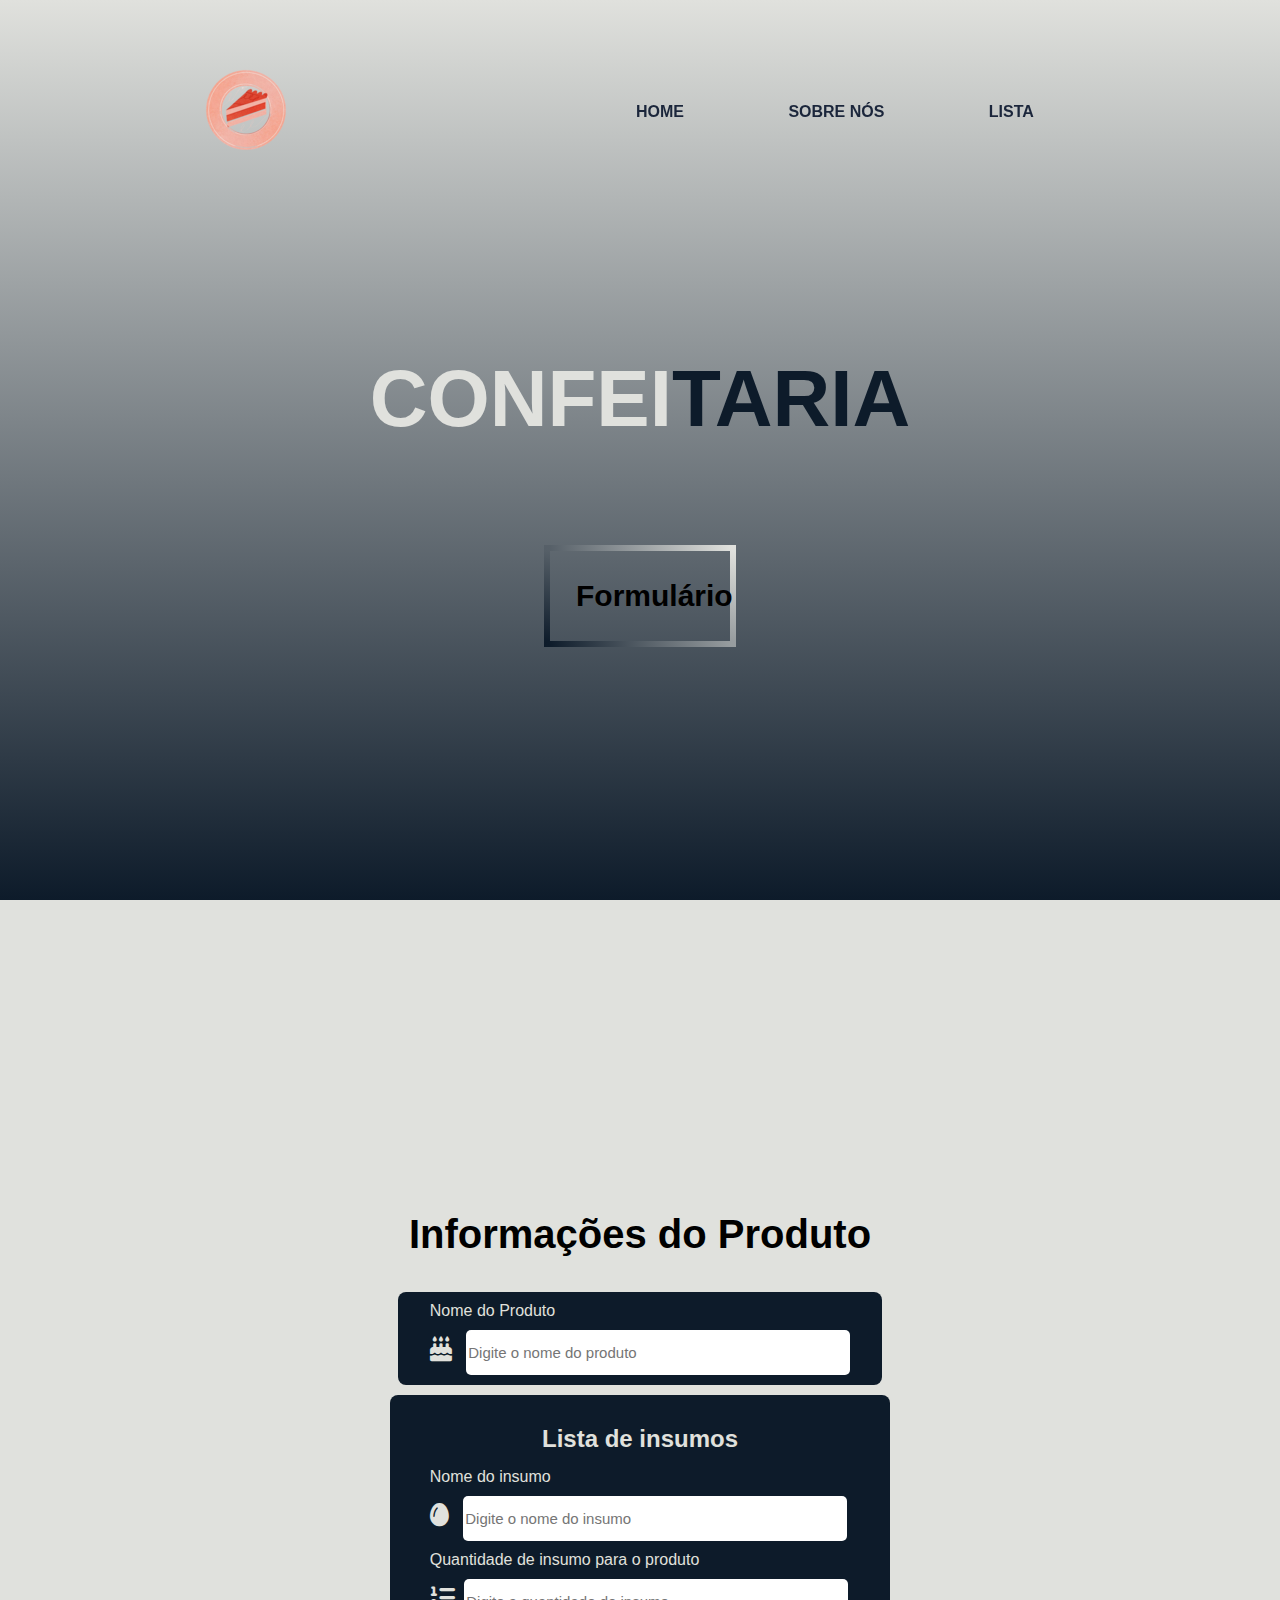
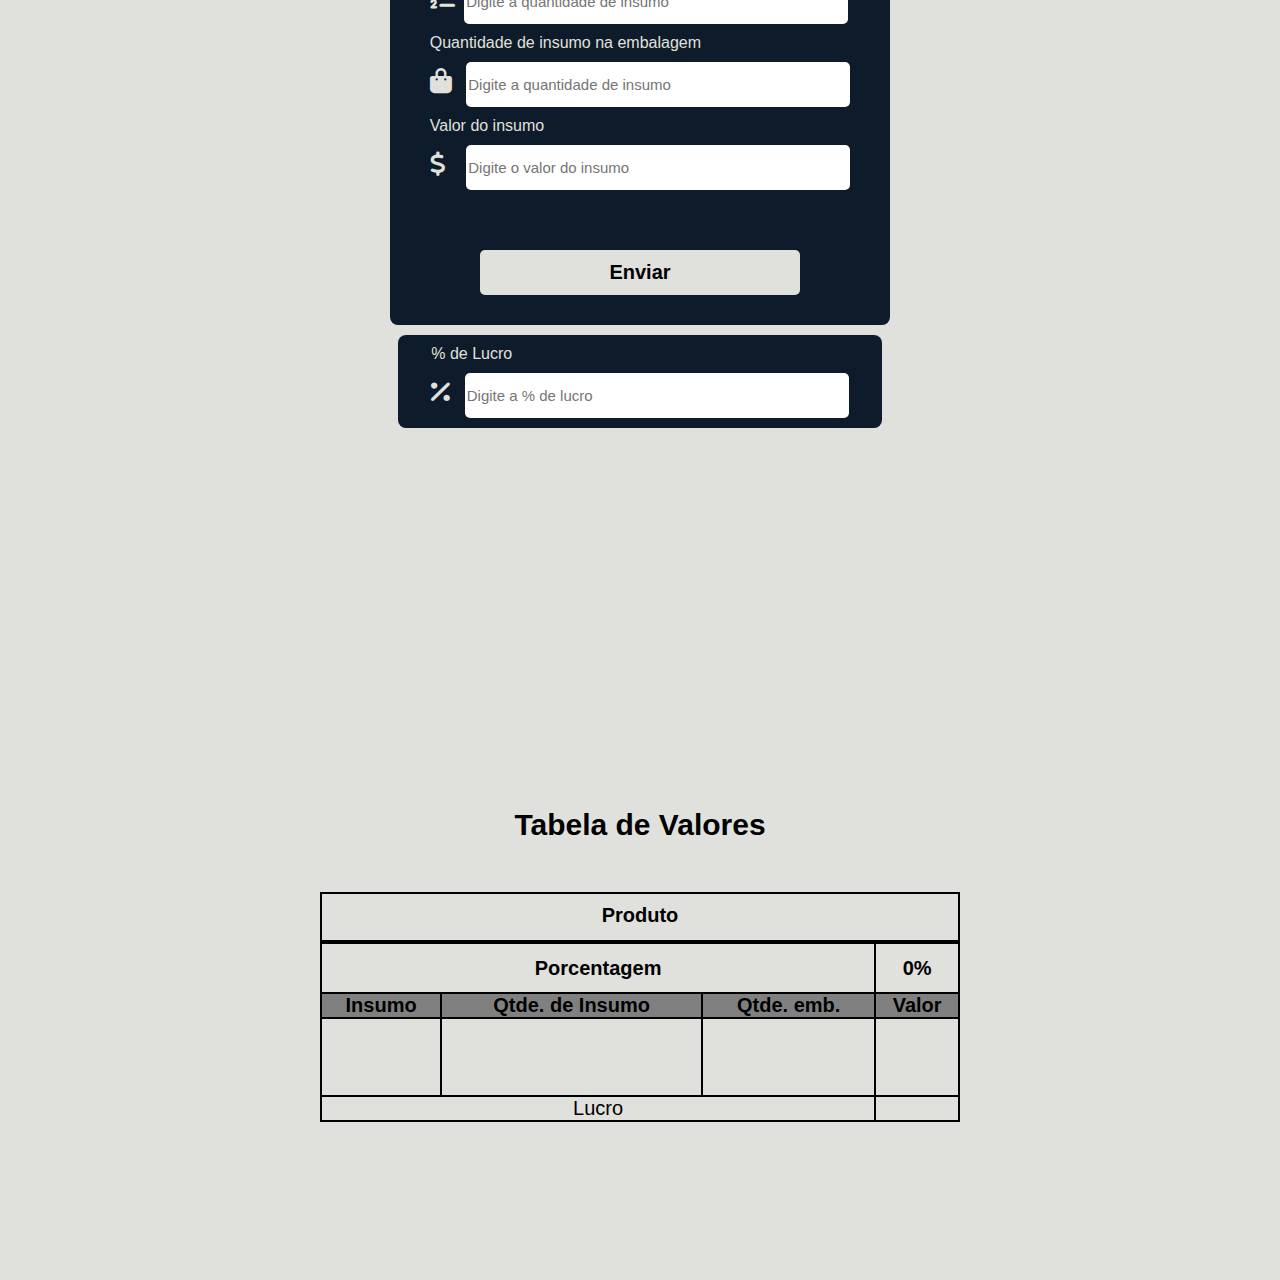
==== index.html @ 941dc5ba "primeiro commit" ====
<!DOCTYPE html>
<html lang="pt-br">
<head>
    <meta charset="UTF-8">
    <meta http-equiv="X-UA-Compatible" content="IE=edge">
    <meta name="viewport" content="width=device-width, initial-scale=1.0">
    <link rel="stylesheet" href="estilos.css">
    <link rel="stylesheet" href="https://cdnjs.cloudflare.com/ajax/libs/font-awesome/6.4.0/css/all.min.css">
    <title>Tabelas</title>
</head>
<body>

    <header id="header">
        <div id="logo">
            <img id="marca" src="imagens/76449581-3c99-4b84-87a5-cd4f27e402ff-removebg-preview (1).png" alt="Logo_Confeitaria">
        </div>

        <nav>
            <a href="#">HOME</a>
            <a href="#">SOBRE NÓS</a>
            <a href="#">LISTA</a>
        </nav>
    </header>
    <section id="banner">
        <div id="s1">
            <div>
                <h1>CONFEI<span>TARIA</span></h1>
            </div>
            
            <div id="botao">
                <a href="#second"><button id="bt1">Formulário</button></a>
            </div>
        </div>
        
    </section>

    <section id="second">

        <div id="alerta">
            <label id="cuidado" for=""></label>
        </div>

        <div id="head">
            <h1>Informações do Produto</h1>
        </div>

        <div class="inputs">
            <div id="pert">
            <label for="">
                Nome do Produto
                <div class="produto">
                    <i class="fa-solid fa-cake-candles"></i>
                    <input type="text" id="nome" placeholder="Digite o nome do produto">
                </div>
            </label>
                </div>
            </div>
        

        <form id="form" action="">
                <div id="insumos">
                    <h2>Lista de insumos</h2>
                    <div class="inputs">
                        <label for="">
                            Nome do insumo
                            <div class="produto">
                                <i class="fa-solid fa-egg"></i>
                                <input type="text" id="insumo" placeholder="Digite o nome do insumo">
                            </div>
                        </label>
                        <label for="">
                            Quantidade de insumo para o produto
                            <div class="produto">
                                <i id="icon_list" class="fa-solid fa-list-ol"></i>
                                <input type="number" id="qtdeProd" placeholder="Digite a quantidade de insumo">
                            </div>
                        </label>
                        <label for="">
                            Quantidade de insumo na embalagem
                            <div class="produto">
                                <i class="fa-solid fa-bag-shopping"></i>
                                <input type="number" id="qtdeEmbalagem" placeholder="Digite a quantidade de insumo">
                            </div>
                        </label>
                        <label for="">
                            Valor do insumo
                            <div class="produto">
                                <i id="icon_valor" class="fa-solid fa-dollar-sign"></i>
                                <input type="number" id="valor" placeholder="Digite o valor do insumo">
                            </div>
                        </label>
                    </div>
                </div>
                
                <div>
                    <button id="bt2" type="submit">Enviar</button>
                </div>

            </div>

        </form>
        <div class="inputs">
            <div id="pert">
            <label for="">
                % de Lucro
                <div class="produto">
                    <i class="fa-solid fa-percent"></i>
                    <input type="number" id="porcentagem" placeholder="Digite a % de lucro">
                </div>
            </label>
                </div>
            </div>
    </section>

    <section id="tabela">

        <h1 id="title_valor">Tabela de Valores</h1>

        <div>
            <table>
                <caption id="caption">Produto</caption>
                <thead>
                    <tr>
                        <td class="percent" colspan="3">Porcentagem</td>
                        <td class="percent" id="percent">0%</td>
                    </tr>
                    <tr>
                        <th>Insumo</th>
                        <th>Qtde. de Insumo</th>
                        <th>Qtde. emb.</th>
                        <th>Valor</th>
                    </tr>
                </thead>
                <tbody id="tbody">
                    <tr>
                        <td></td>            
                        <td></td>
                        <td></td>
                        <td></td>
                    </tr>
                </tbody>
                <tfoot>
                    <tr>
                        <td colspan="3">Lucro</td>
                        <td id="lucro"></td>
                    </tr>
                </tfoot>    
            </table>

           <!-- <div>
                <button >Salvar</button>
                <button id="cancelar">Cancelar</button>
            </div> -->
        </div>
    </section>

    <script type="text/javascript" src="menu.js"></script>
    <script type="text/javascript" src="tabela.js"></script>
    
</body>
</html>
---- estilos.css ----
*{
    margin: 0;
    padding: 0;
    box-sizing: border-box;
    font-family: 'Poppins', sans-serif;
}


header{
    display: flex;
    width: 100%;
    padding: 60px 4%;
    position: fixed;
    top: 0;
    left: 0;
    transition: .5s;
    justify-content: space-around;
    align-items: center;
    z-index: 99;
}
#marca{
    width:100%;
    height: 100%;
}




nav a{
    text-decoration: none;
    color: #1b263b;
    padding: 0px 50px;
    cursor: pointer;
    font-weight: bold;
}

nav a:hover{
    color: white;
}

#banner{
   /* background-image: url(imagens/bolos-velas-aalaw-e-polvilha-no-canto-do-fundo-rosa.jpg);
    background-position: center;
    background-repeat: no-repeat;
    background-size: cover;*/
    background: linear-gradient(180deg, #e0e1dd, #0d1b2a);
    height: 100vh;

    display: flex;
    align-items: center;
    justify-content: center;
    font-size: 40px;
    flex-direction: column;

}

#s1{
    padding-top: 100px;
    display: flex;
    justify-content: center;
    align-items: center;
    flex-direction: column;
}





#bt1{
    position: relative;
    background-color: transparent;
    width: 10vw;
    height: 10vh;
    font-size: 30px;
    font-weight: bold;
    border: none;
    cursor: pointer;
    
}

#botao{
    display: flex;
    margin-top: 100px;
    border: 6px solid;
    background: transparent;
    border-image: linear-gradient(45deg, #0d1b2a, #e0e1dd)1;
    border-radius: 5px;
    width: 15vw;
    align-items: center;
    justify-content: center;
    
}



/*#bt1:hover{
    transform: scale(1.05);
    
}*/

#botao:hover{
    transform: scale(1.05);
    
}

#banner h1{
    color: #e0e1dd;

}
#banner span{
    color: #0d1b2a;

}

header.rolagem{
    background-color: #1b263b;
    padding: 20px 4%;
}

header.rolagem a{
    color: aliceblue;
}

header a.rolagem{
    color: white;
}

header a:hover.rolagem{
    color: salmon;
}



#second{
    display: flex;
    align-items: center;
    justify-content: center;
    flex-direction: column;
    height: 150vh;
    width: 100%;
    background-color: #e0e1dd;
}

#head{
    margin-bottom: 25px;
    font-size: 20px;
}

form{
    background-color: #0d1b2a;
    display: flex;
    flex-direction: column;
    gap: 30px;
    padding: 30px 40px;
    height: fit-content;
    border-radius: 8px;
    color: #e0e1dd; 
    align-items: center;
    justify-content: center;
    
    
}

#descricao{
    display: flex;
    align-items: center;
    justify-content: center;
    flex-direction: column;
    gap: 30px;
    font-size: 15px;
    
}



input{
    width: 30vw;
    height: 5vh;
    border-radius: 5px;
    border-color: transparent;
    font-size: 15px;
    cursor: text;
}

.produto{
    padding: 10px 0px;
}

.produto i{
    padding-right: 10px;
    font-size: 25px;
}
#icon_list{
    padding-right: 5px;
}

#icon_valor{
    padding-right: 17px;
}

input:focus{
    outline: none;
}

#insumos{
    display: flex;
    align-items: center;
    justify-content: center;
    flex-direction: column;
    gap: 15px;
}


#bt2{
    margin-top: 20px;
    width: 25vw;
    height: 5vh;
    font-size: 20px;
    font-weight: bold;
    background-color: #e0e1dd;
    border: none;
    border-radius: 5px;
    cursor: pointer;

}

#bt2:hover{
    transform: scale(1.05);
}


#tabela{
    display: flex;
    align-items: center;
    justify-content: center;
    height: 70vh;
    width: 100%;
    flex-direction: column;
    gap: 50px;
    background-color: #e0e1dd;
}

table{
    border-collapse: collapse;
    width: 50vw;
    height: 20vh;
    font-size: 20px;


}
#cuidado{
    display: flex;
    align-items: center;
    justify-content: center;
    flex-direction: column;
    font-size: 25px;
    color: red;
    
    
}

caption{
    border: 2px solid black;
    height: 50px;
    padding-top: 10px;
    font-weight: bold;
}

.percent{
    height: 50px;
    font-weight: bold;
}

td{
    border: 2px solid black;
    text-align: center;

}
th{
    border: 2px solid black;
    background-color: grey;
    font-weight: bold;
    
}





#alerta{
    display: flex;
    align-items: center;
    justify-content: center;
    flex-direction: column;
    gap: 1px;
    background-color: #e0e1dd;
    margin-bottom: 50px;
    margin-top: 50px;
   

}

#pert{
    margin-top: 10px;
    margin-bottom: 10px;
    background-color: #0d1b2a;
    color: #e0e1dd;
    width: 37.8vw;
    border-radius: 8px;
    display: flex;
    justify-content: center;
    align-items: center;
    padding-top: 10px;
}

#aquario1, #aquario2, #aquario3, #aquario4,#aquario5,#aquario6{
    display: flex;
    align-items: center;
    justify-content: center;
    flex-direction: column;
    border: none;
    width: 20vw;
    height: 5vh;
    background-color: #e0e1dd;
    color: red;
    font-size: 20px;
    
}

#title_valor{
    font-size: 30px;
}
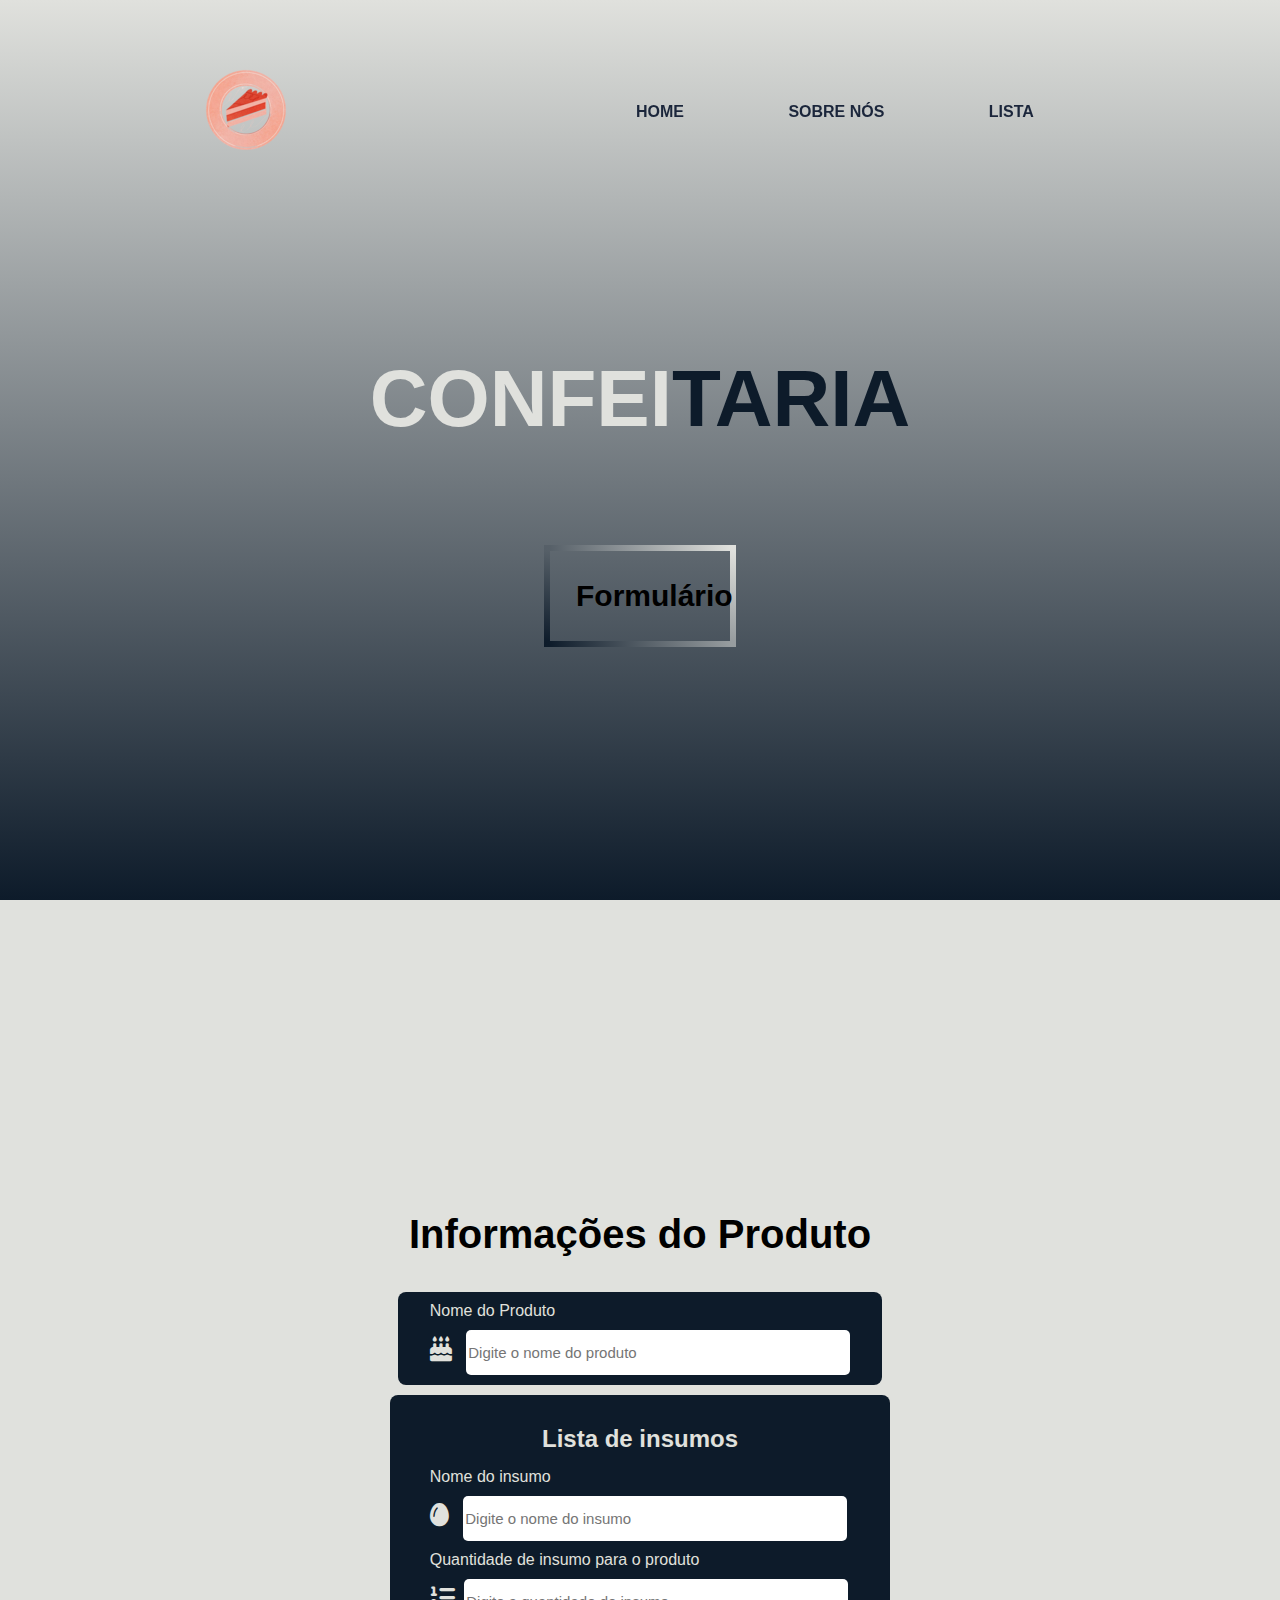
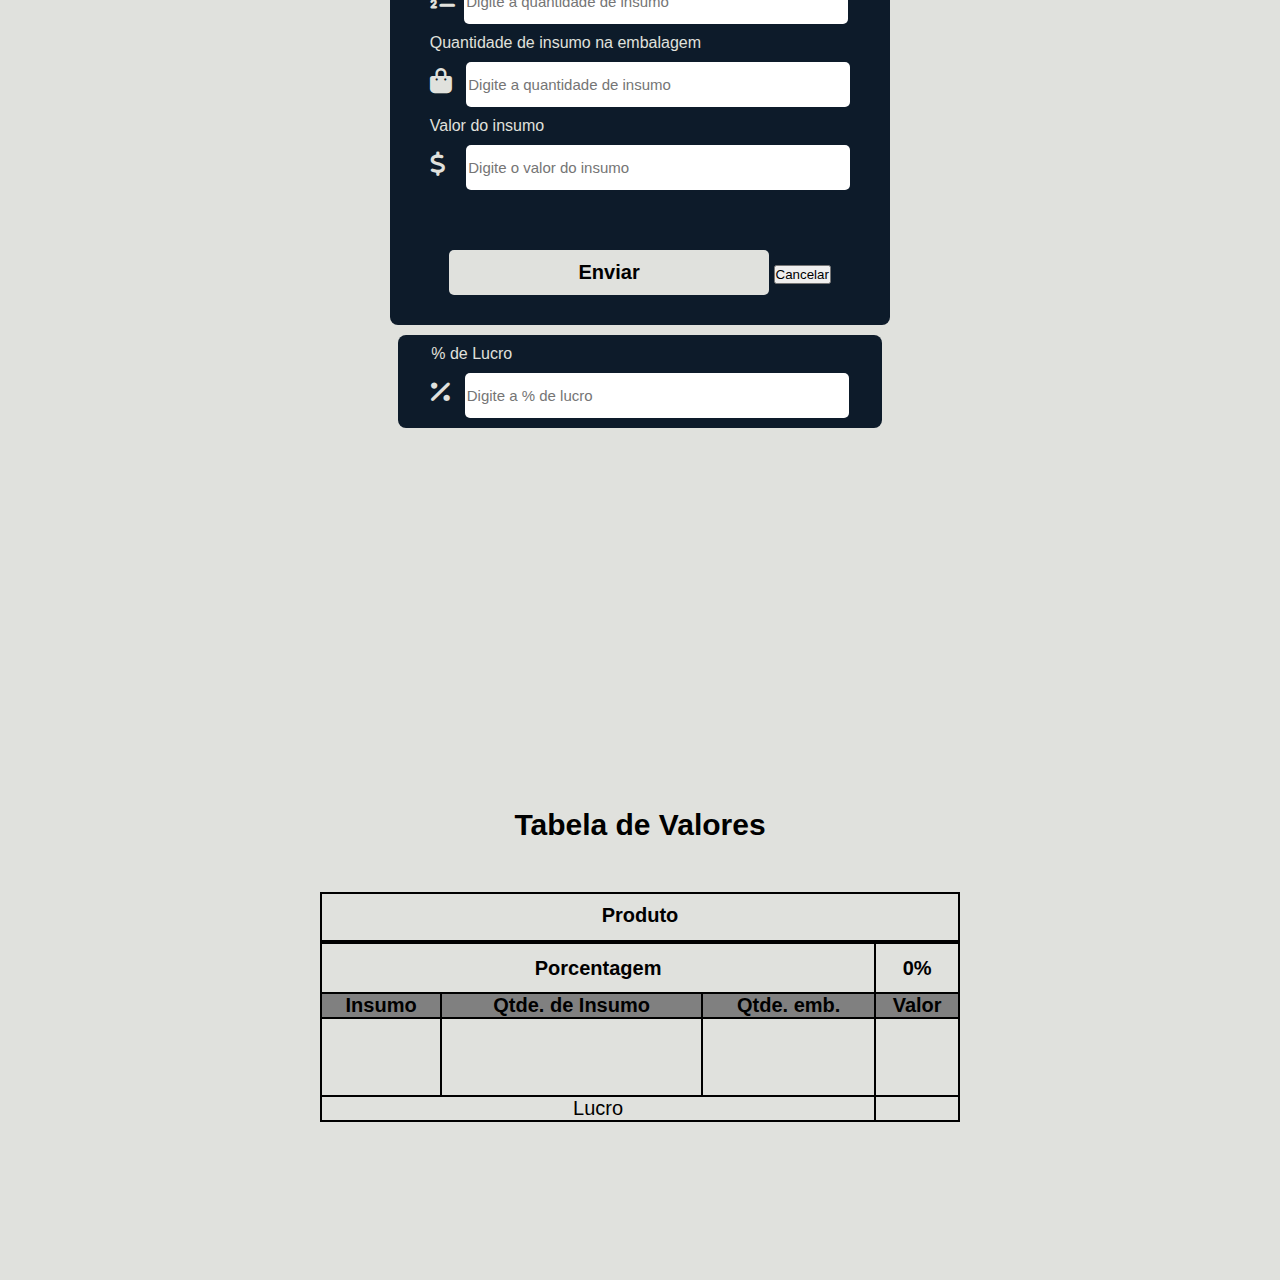
==== commit 3355bbfd: "index.html" ====
--- a/index.html
+++ b/index.html
@@ -94,6 +94,7 @@
                 
                 <div>
                     <button id="bt2" type="submit">Enviar</button>
+                    <button id="bt3" type="submit">Cancelar</button>
                 </div>
 
             </div>
@@ -158,4 +159,4 @@
     <script type="text/javascript" src="tabela.js"></script>
     
 </body>
-</html>+</html>
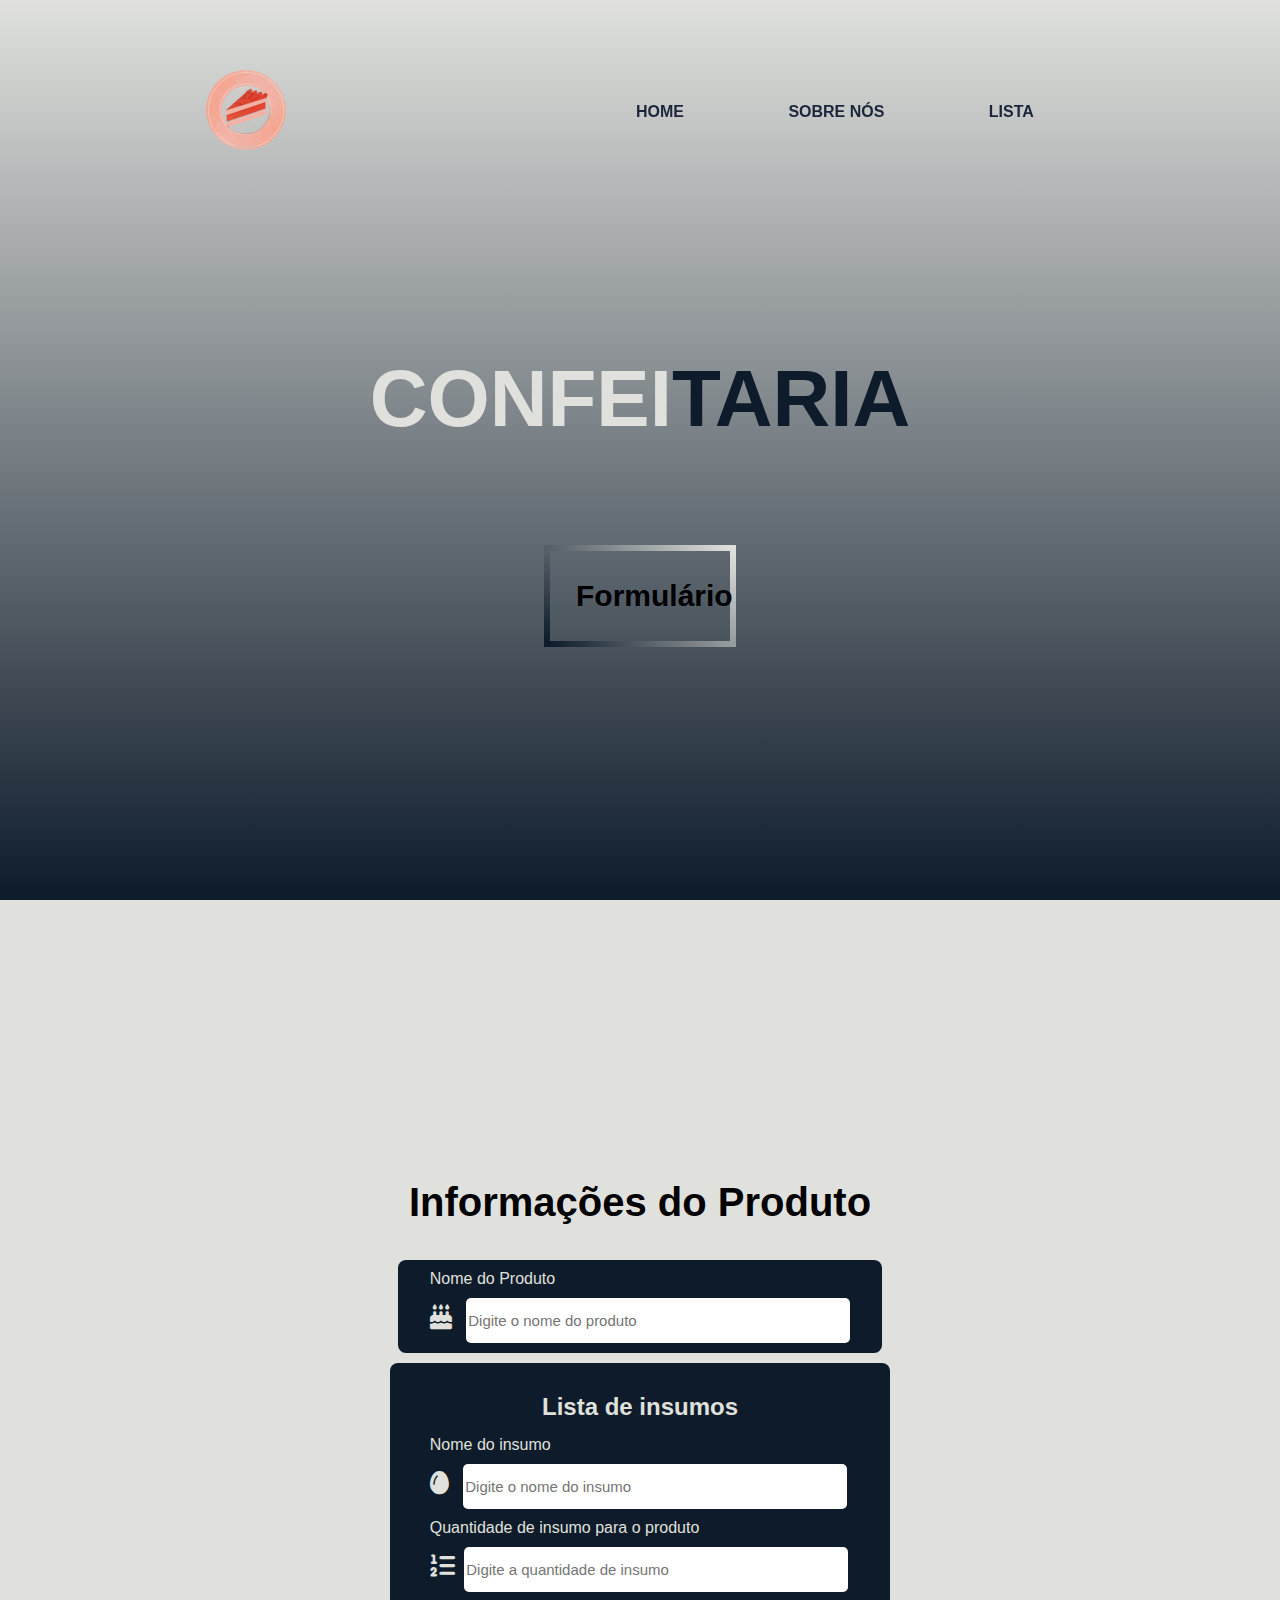
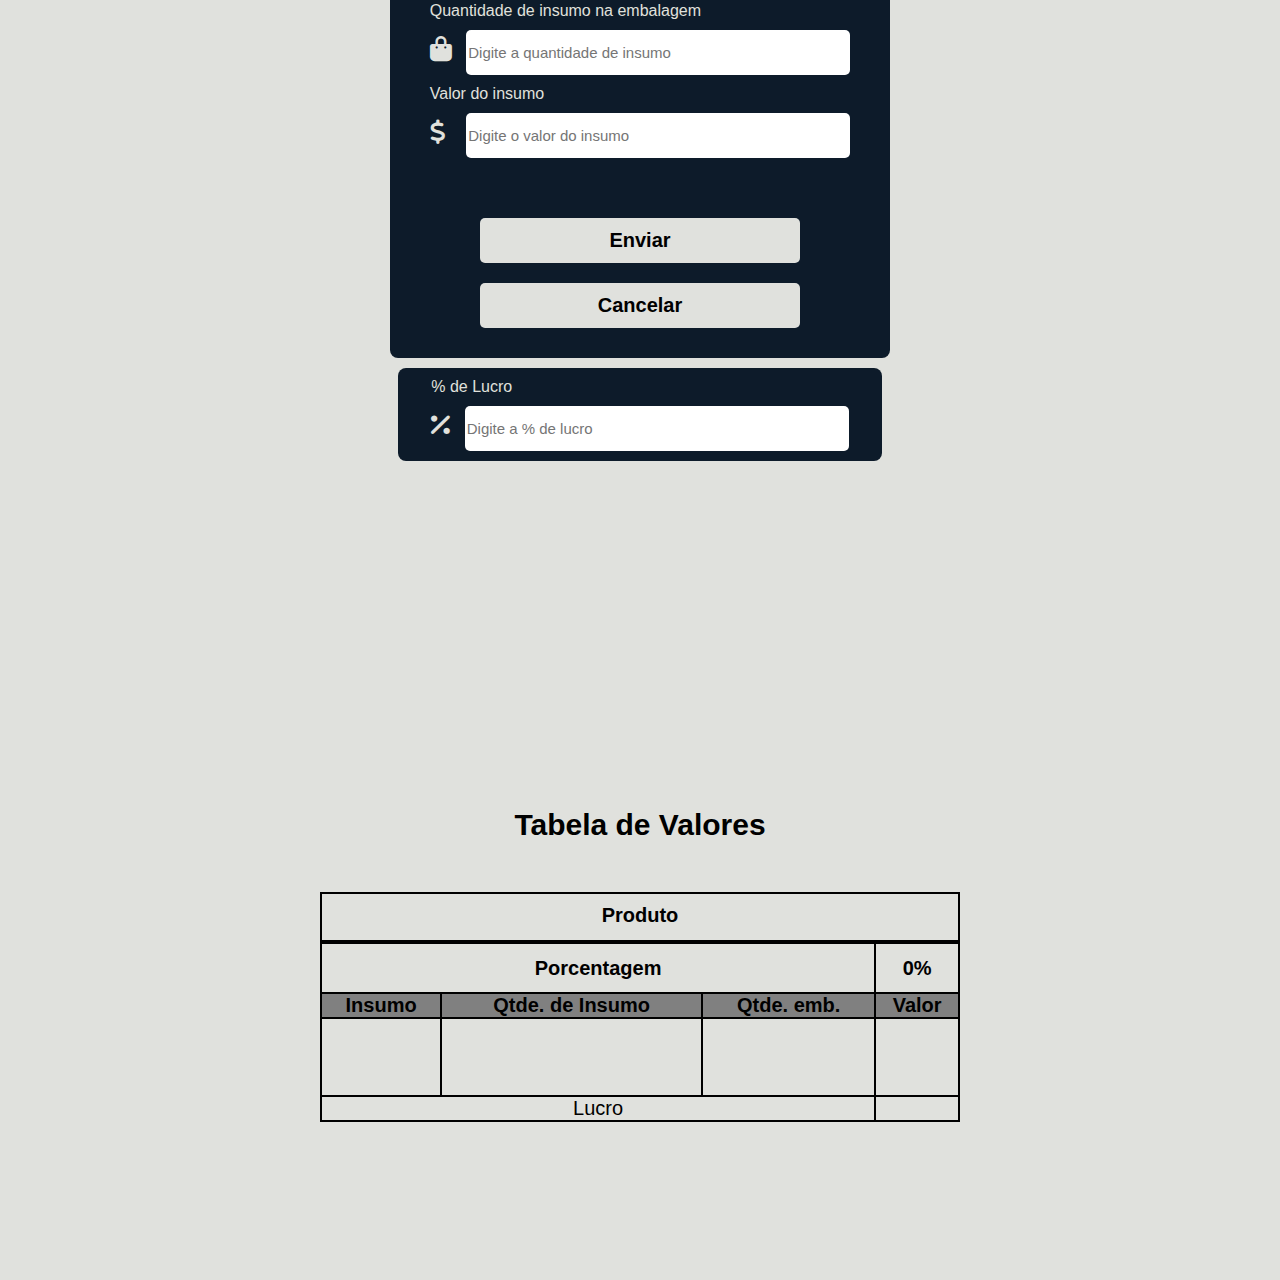
==== commit 38f17288: "index.html" ====
--- a/index.html
+++ b/index.html
@@ -92,7 +92,7 @@
                     </div>
                 </div>
                 
-                <div>
+                <div id="buttons">
                     <button id="bt2" type="submit">Enviar</button>
                     <button id="bt3" type="submit">Cancelar</button>
                 </div>
--- a/estilos.css
+++ b/estilos.css
@@ -92,10 +92,16 @@
     justify-content: center;
     
 }
-
-
-
-/*#bt1:hover{
+#buttons{
+    display: flex;
+    align-items: center;
+    justify-content: center;
+    flex-direction: column;
+}
+
+
+
+/*#bt1:hover,#bt3:hover{
     transform: scale(1.05);
     
 }*/
@@ -213,7 +219,7 @@
 }
 
 
-#bt2{
+#bt2, #bt3{
     margin-top: 20px;
     width: 25vw;
     height: 5vh;
@@ -331,4 +337,4 @@
 
 #title_valor{
     font-size: 30px;
-}+}
